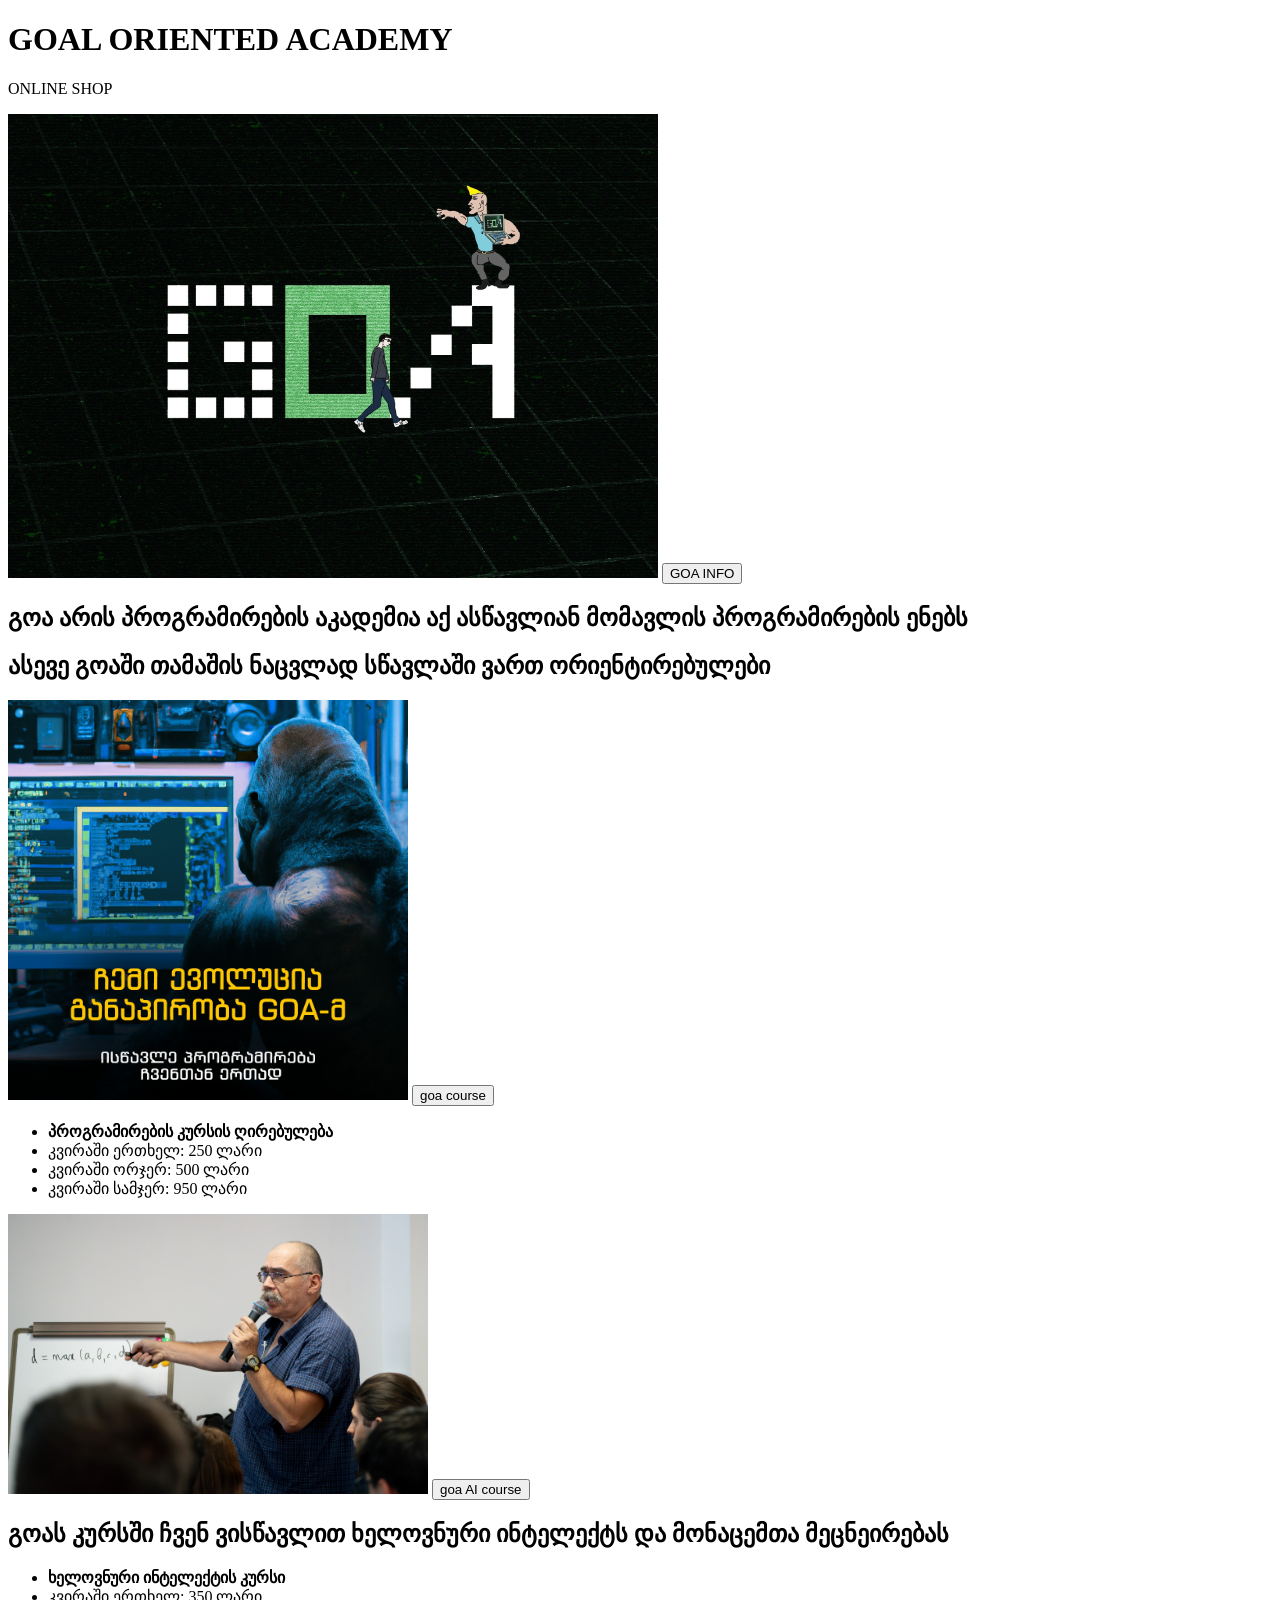
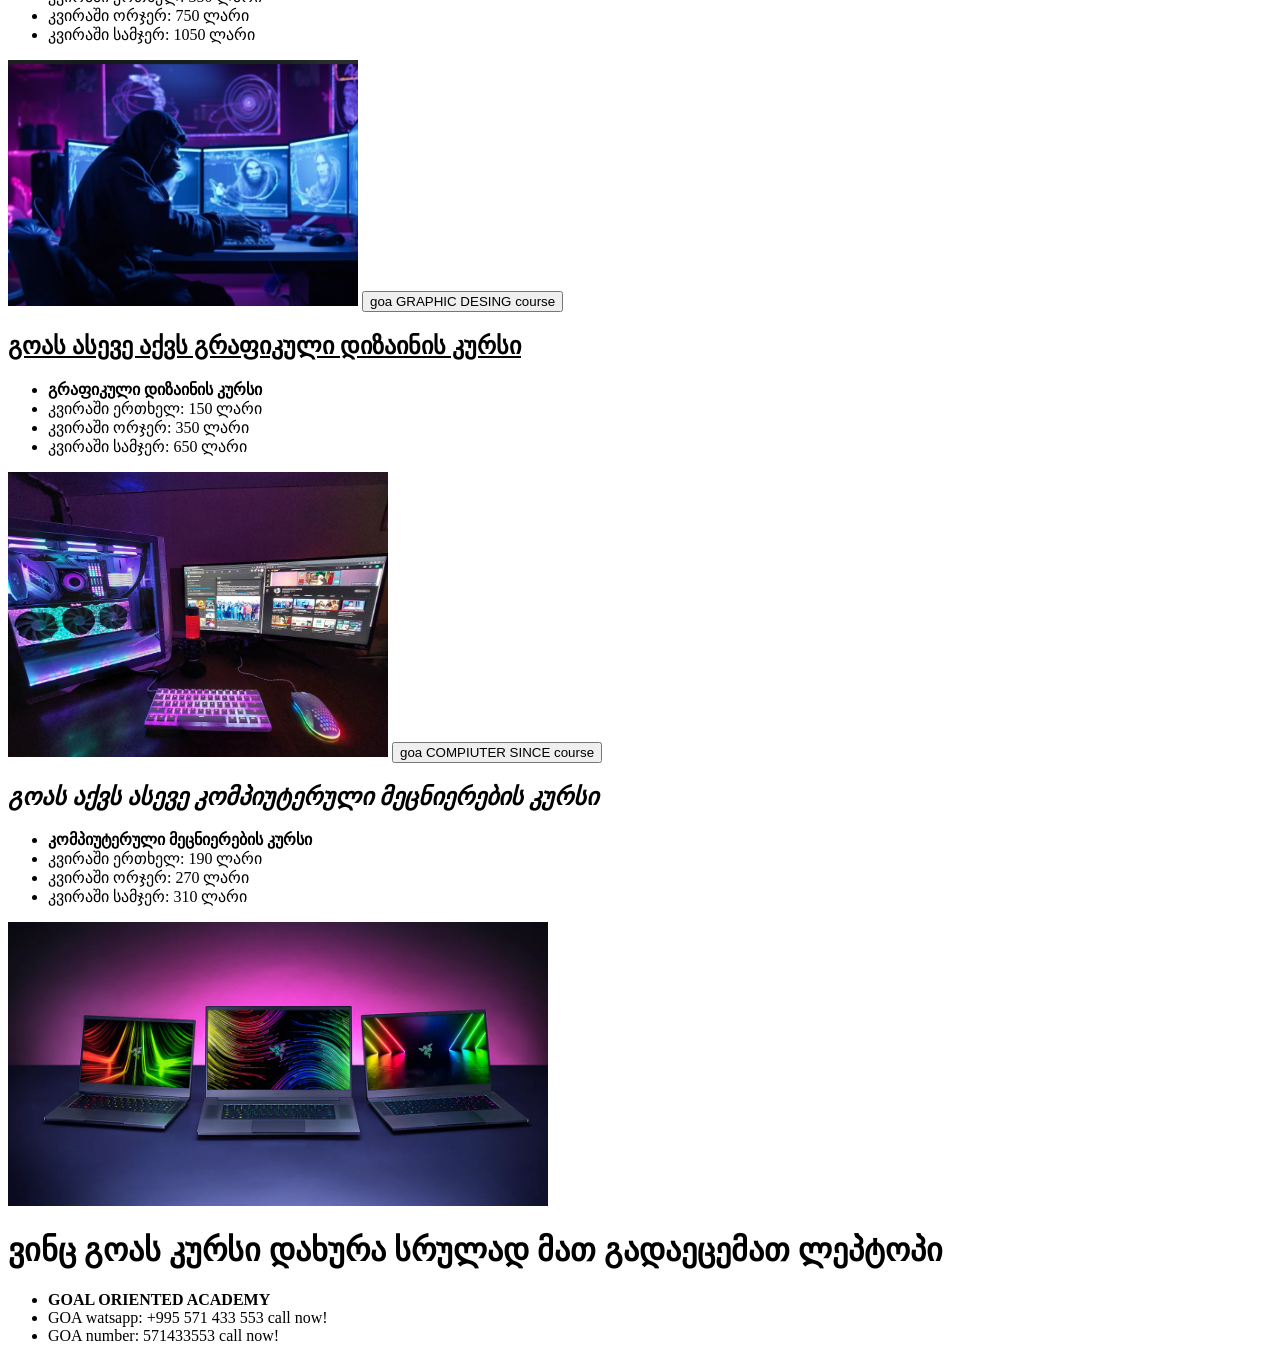
==== day.17/groupwork/index.html @ ccb91097 "Co-authored-by: kristi675 <kristi675@users.noreply.github.com>" ====
<!DOCTYPE html>
<html lang="en">
<head>
    <meta charset="UTF-8">
    <meta name="viewport" content="width=device-width, initial-scale=1.0">
    <title>Document</title>
</head>
<body>
    <h1>GOAL ORIENTED ACADEMY</h1>
    <p>ONLINE SHOP</p>
    <img src="goa.jpg" width="650">
    <button>GOA INFO</button>
    <h2>გოა არის პროგრამირების აკადემია  აქ ასწავლიან მომავლის პროგრამირების ენებს</h2>
    <h2>ასევე გოაში თამაშის ნაცვლად სწავლაში ვართ ორიენტირებულები</h2>
    <img src="goa1.jpg" width="400">
    <button>goa course</button>
    
    <ul>
        <li><b>პროგრამირების კურსის ღირებულება</b></ol>
            <li>კვირაში ერთხელ: 250 ლარი </ol>
            <li>კვირაში ორჯერ: 500 ლარი  </ol>
            <li>კვირაში სამჯერ: 950 ლარი </ol>
        </ol></li>       
       </ul>  
       <img src="ai.jpg" width="420">
       <button>goa AI course</button>
       <h2>გოას კურსში ჩვენ ვისწავლით ხელოვნური ინტელექტს და მონაცემთა მეცნეირებას</h2>
       <ul>
        <li><b>ხელოვნური ინტელექტის კურსი</b></ol>
            <li>კვირაში ერთხელ: 350 ლარი </ol>
            <li>კვირაში ორჯერ: 750 ლარი  </ol>
            <li>კვირაში სამჯერ: 1050 ლარი </ol>
        </ol></li>       
       </ul>  
       <img src="graphic.png" width="350">
       <button>goa GRAPHIC DESING course</button>
       <h2><u>გოას ასევე აქვს გრაფიკული დიზაინის კურსი</u></h2>
       <ul>
        <li><b>გრაფიკული დიზაინის კურსი</b></ol>
            <li>კვირაში ერთხელ: 150 ლარი </ol>
            <li>კვირაში ორჯერ:  350 ლარი  </ol>
            <li>კვირაში სამჯერ: 650 ლარი </ol>
        </ol></li>       
       </ul>  
       <img src="pc.jpg" width="380">
       <button>goa COMPIUTER SINCE course</button>
       <h2><i>გოას აქვს ასევე კომპიუტერული მეცნიერების კურსი</i></h2>
       <ul>
        <li><b>კომპიუტერული მეცნიერების კურსი</b></ol>
            <li>კვირაში ერთხელ: 190 ლარი </ol>
            <li>კვირაში ორჯერ:  270 ლარი  </ol>
            <li>კვირაში სამჯერ: 310 ლარი </ol>
        </ol></li>       
       </ul>  
       <img src="laptop.webp" width="540">
       <h1><b>ვინც გოას კურსი დახურა სრულად მათ გადაეცემათ ლეპტოპი</b></h1>
       <ul>
        <li><b>GOAL ORIENTED ACADEMY</b></ol>
            <li>GOA watsapp: +995 571 433 553 call now!</ol>
            <li>GOA number: 571433553 call now! </ol>
        </ol></li>       
       </ul>  
       
</body>
</html>
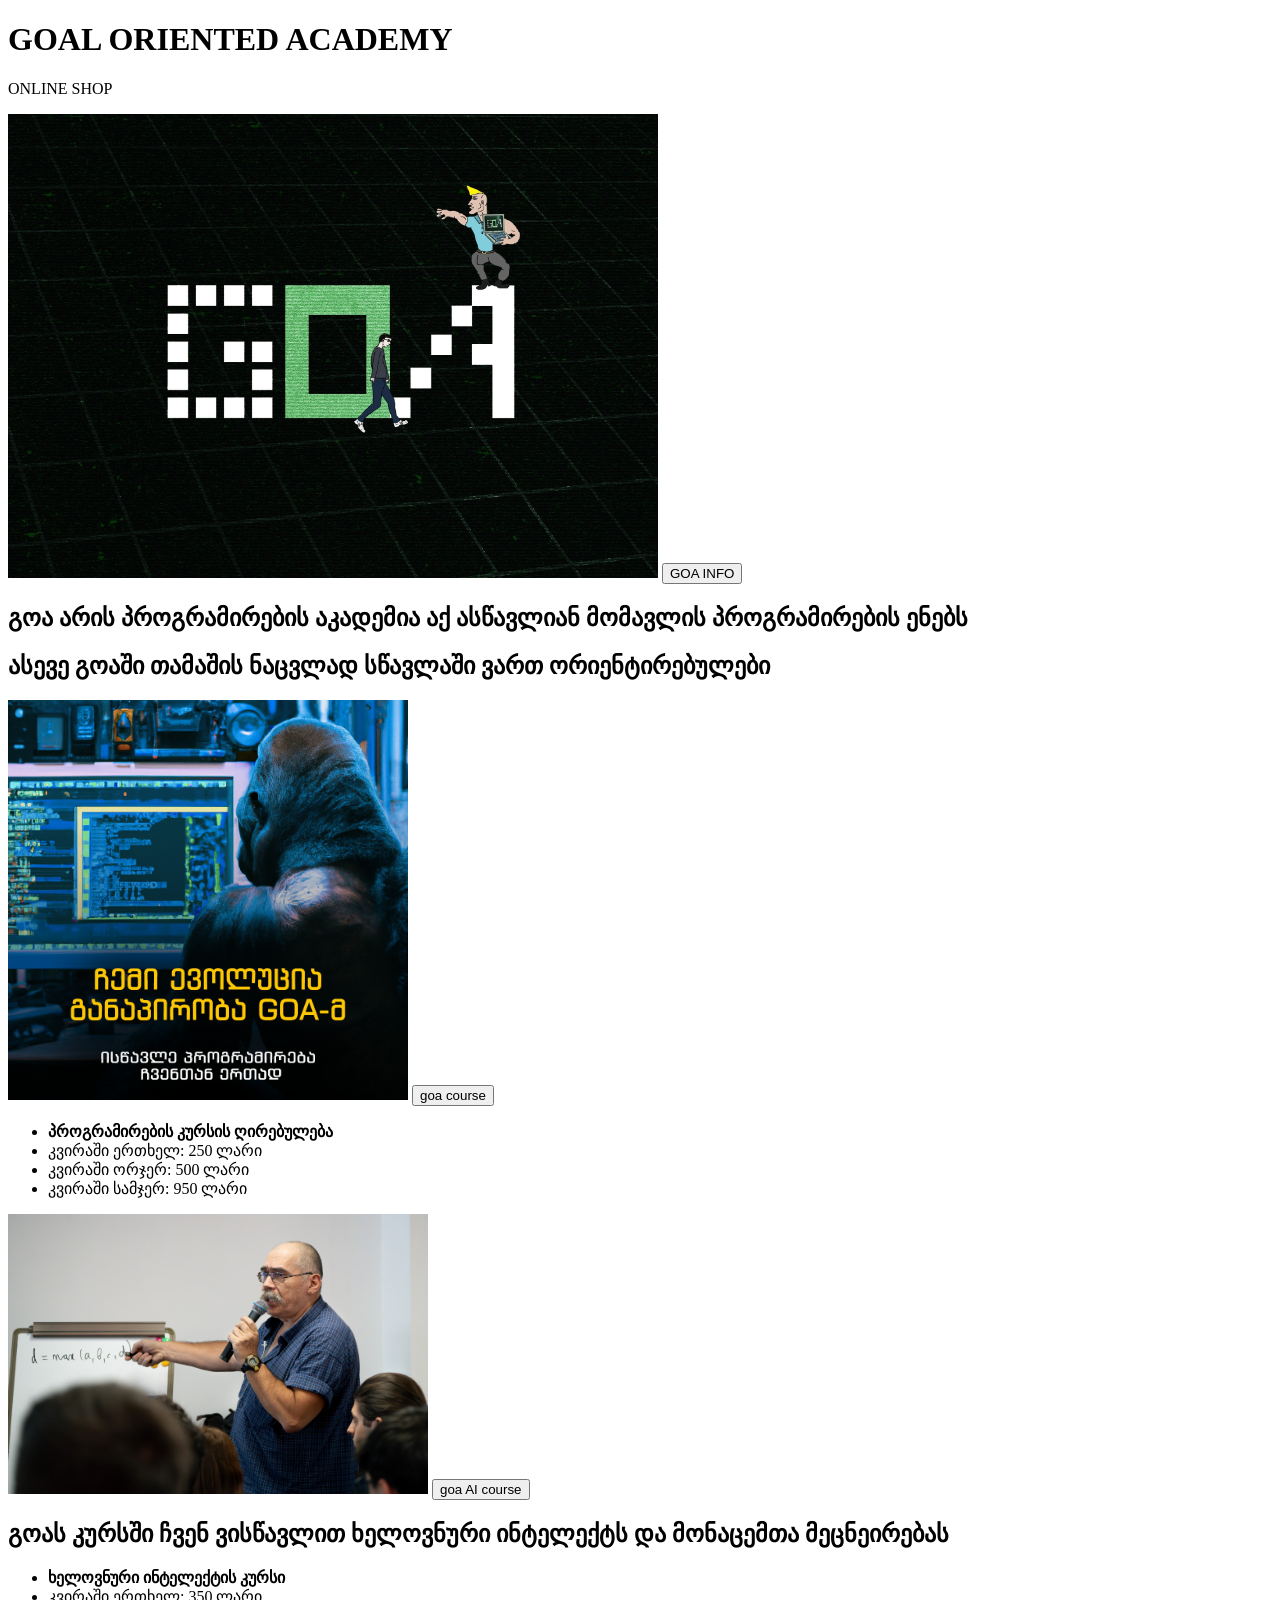
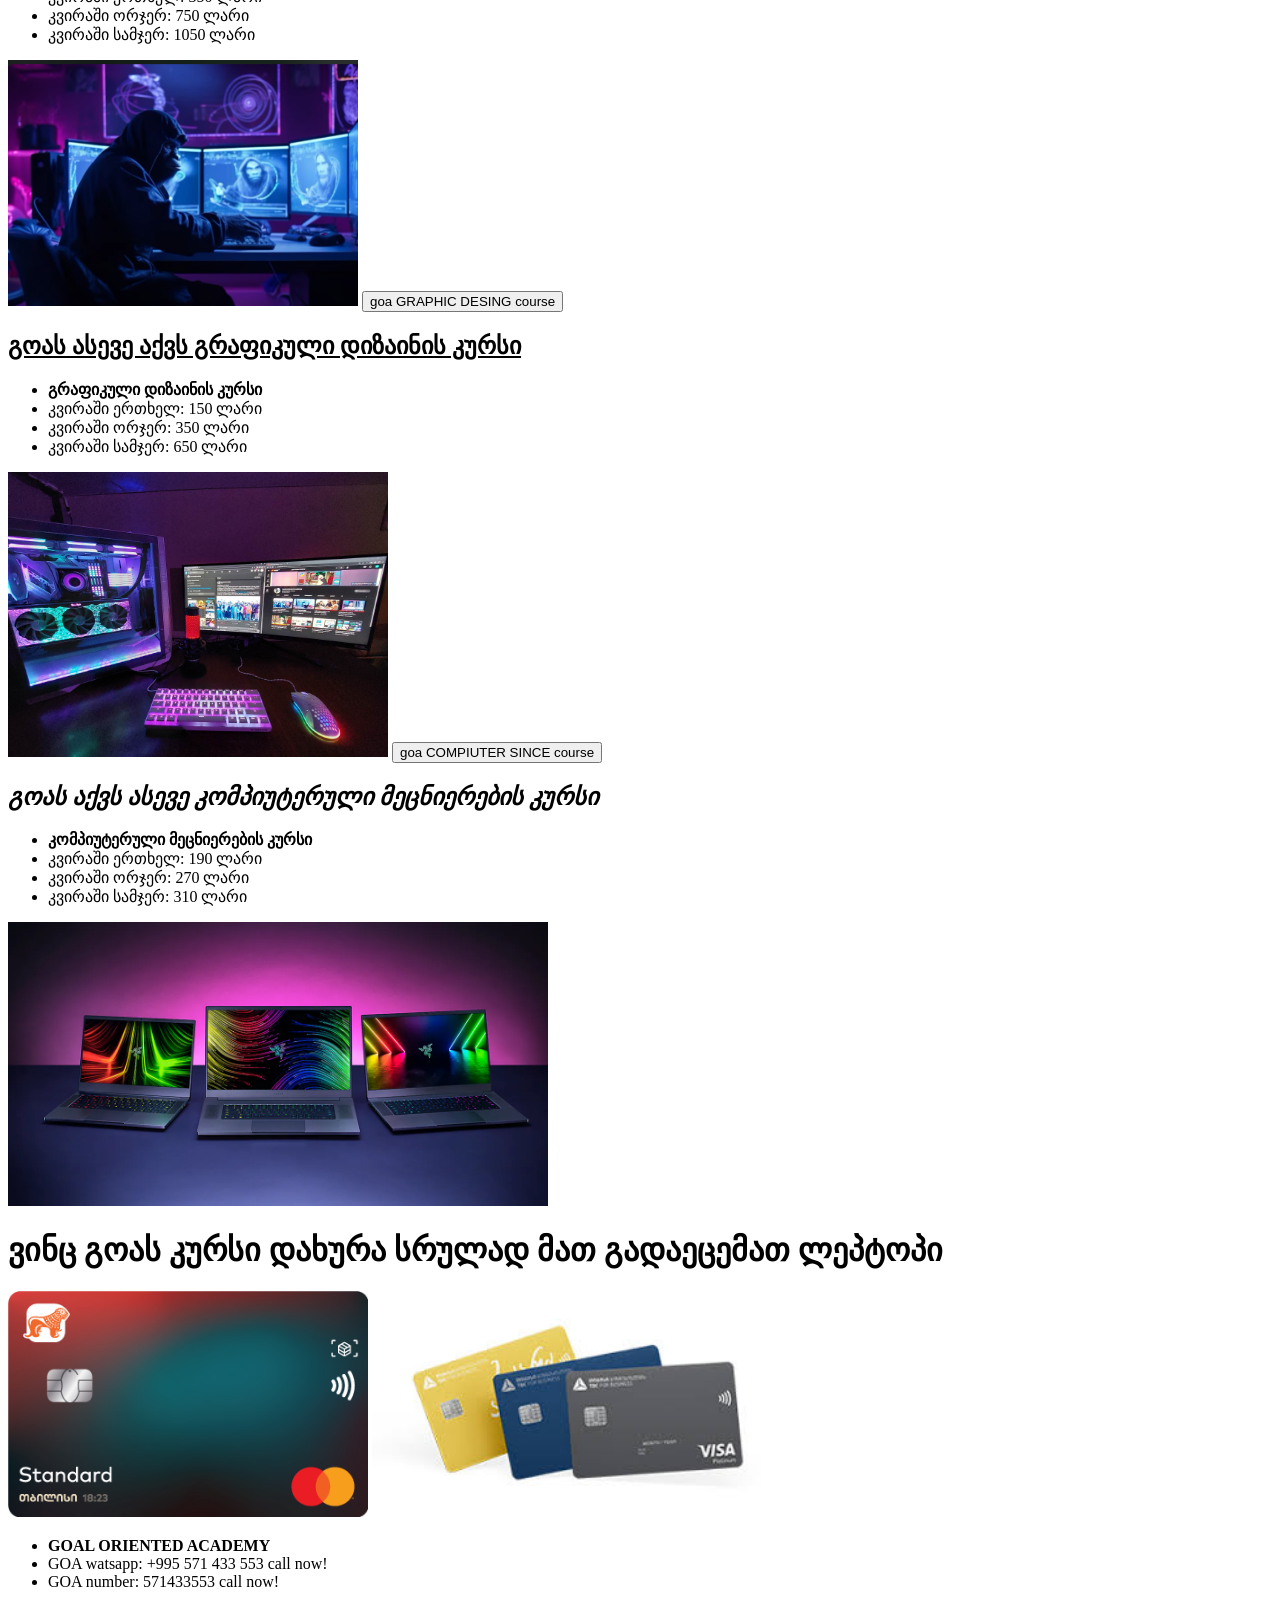
==== commit 5d6245ce: "1" ====
--- a/day.17/groupwork/index.html
+++ b/day.17/groupwork/index.html
@@ -54,6 +54,8 @@
        </ul>  
        <img src="laptop.webp" width="540">
        <h1><b>ვინც გოას კურსი დახურა სრულად მათ გადაეცემათ ლეპტოპი</b></h1>
+       <img src="card1.png" width="360">
+       <img src="credit card.jpg" width="390">
        <ul>
         <li><b>GOAL ORIENTED ACADEMY</b></ol>
             <li>GOA watsapp: +995 571 433 553 call now!</ol>
